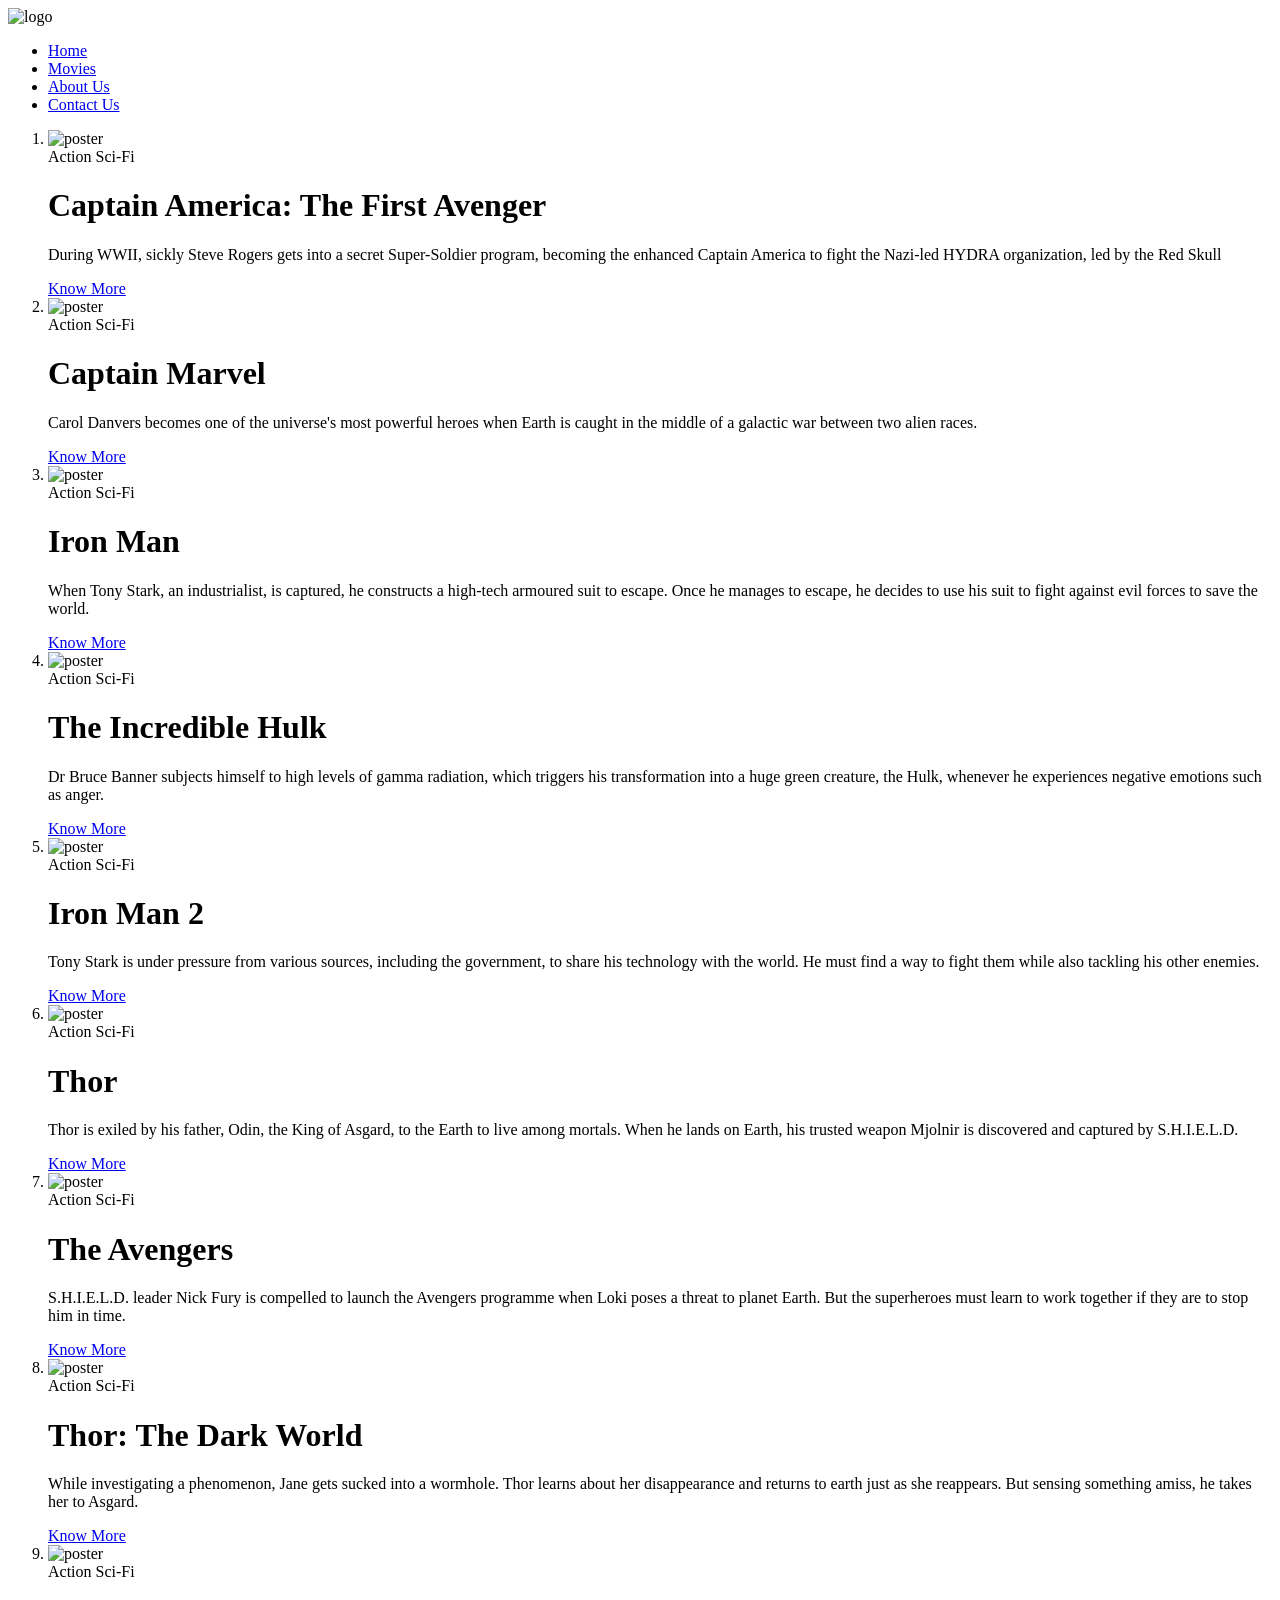
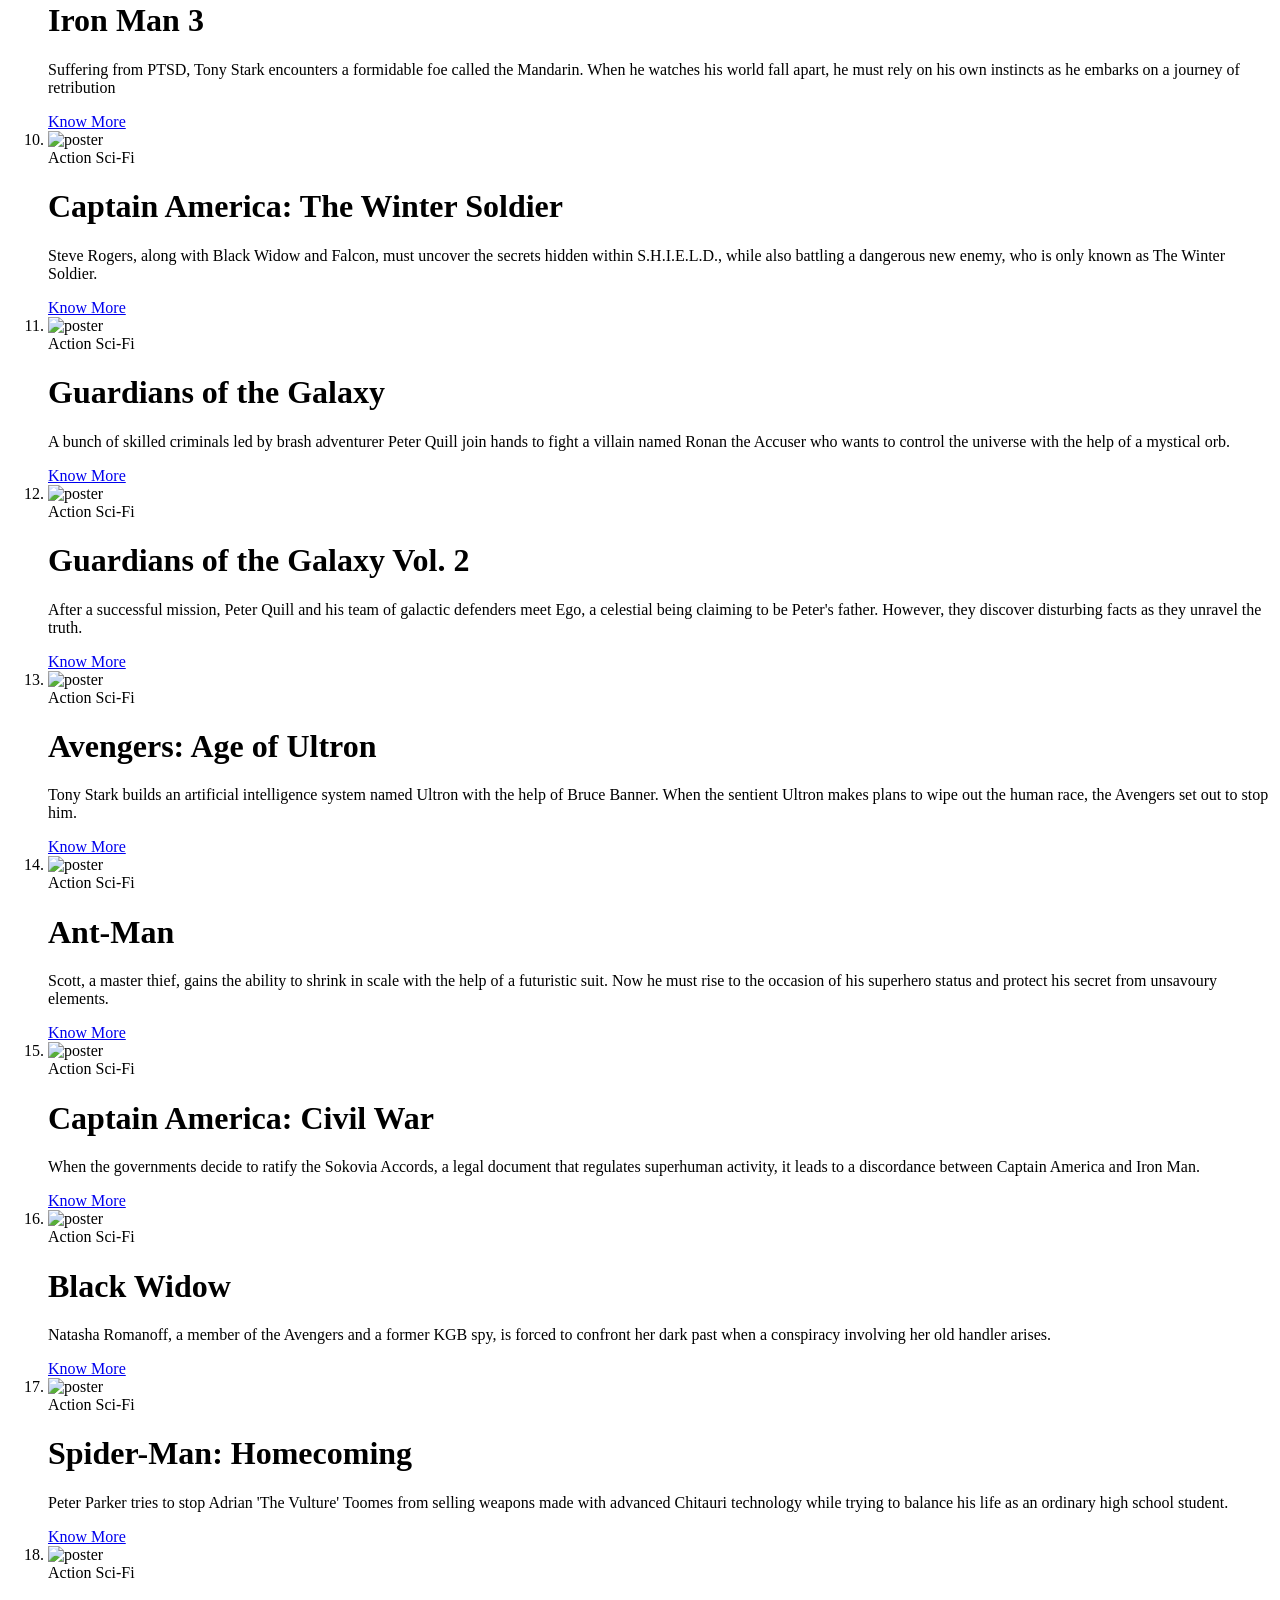
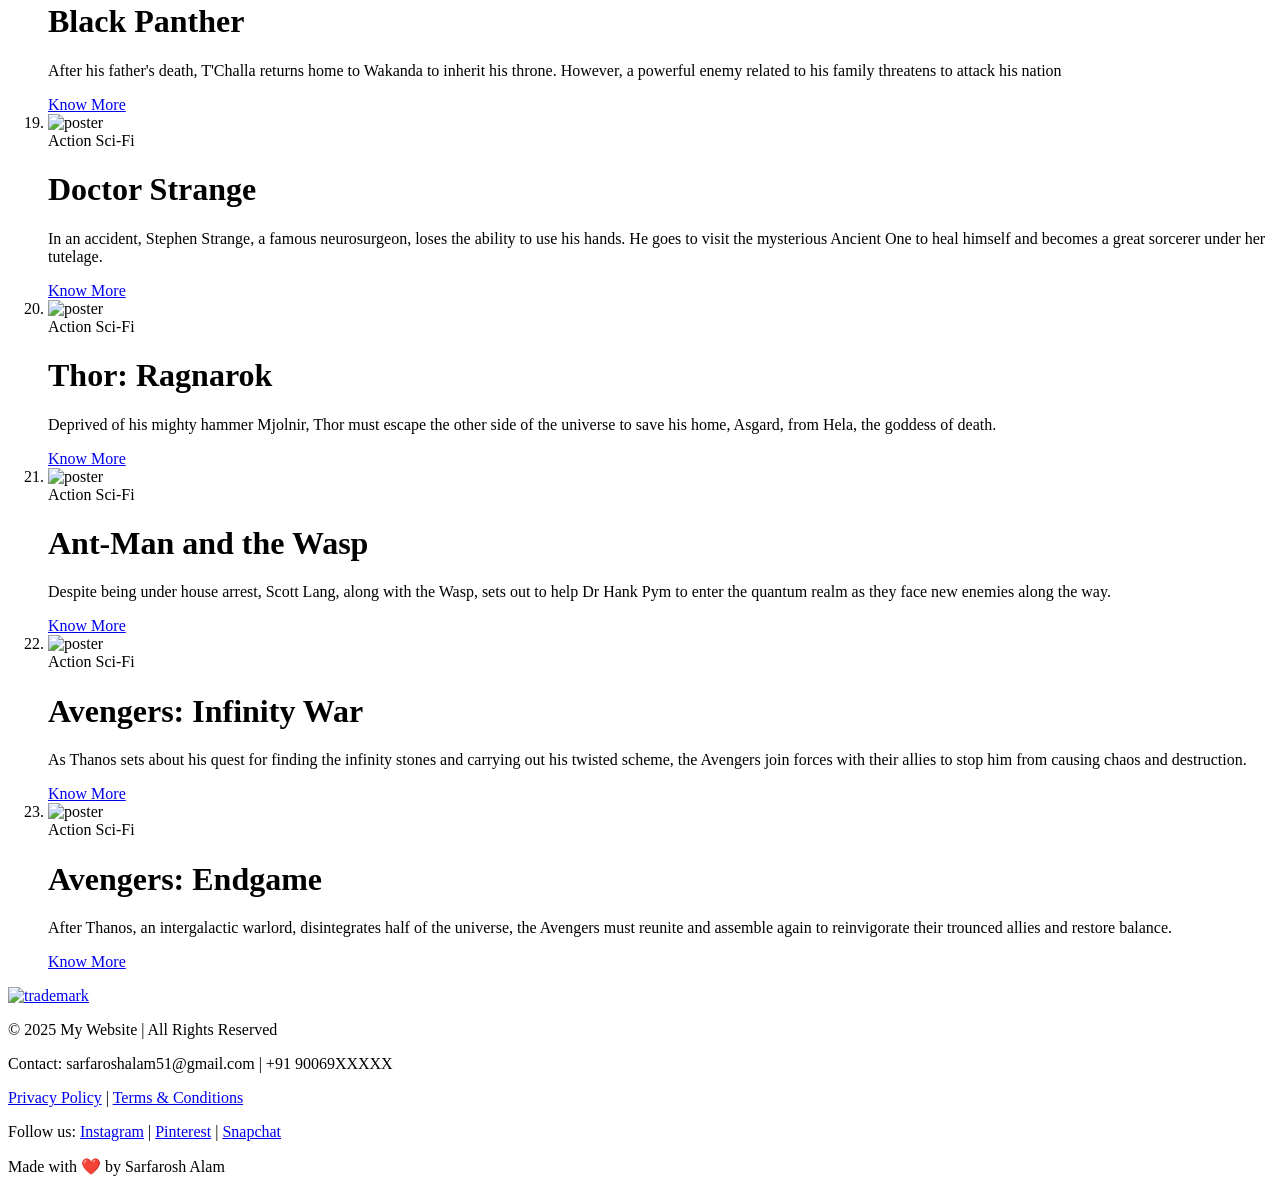
==== index.html @ 00879c80 "Main File" ====
<!DOCTYPE html>
<html lang="en">

<head>
    <meta charset="UTF-8">
    <meta name="viewport" content="width=device-width, initial-scale=1.0">
    <title>Home Page</title>
    <link rel="stylesheet" href="index_style.css">
</head>

<body>
    <header>
        <nav class="nav">
            <div class="logo">
                <img src="https://i.pinimg.com/1200x/da/5e/e3/da5ee3a5cdb7bcb6ed570c694bbe8654.jpg" alt="logo">
            </div>
            <div class="nav">
                <ul>
                    <li><a href="index.html" target="_blank">Home</a></li>
                    <li><a href=".body" target="_blank">Movies</a></li>
                    <li><a href="/" target="_blank">About Us</a></li>
                    <li><a href=".footer" target="_blank">Contact Us</a></li>
                </ul>
            </div>
        </nav>
    </header>
    <main>
        <div class="body">
            <ol>
                <li>
                    <div class="card">
                        <div class="img">
                            <img src="https://encrypted-tbn0.gstatic.com/images?q=tbn:ANd9GcQmR0-uSVhhR-BVP1SduCyG3YedoQ9jMgl8u0VB4z9LtwUY4byOzKy2ioPDVtLH_WxfxOYPkL1CPA4uSHd21jtR9VC_iVbpIcMMt8KR4KQ&s=10"
                                alt="poster">
                        </div>
                        <div class="gener">
                            <span>Action</span>
                            <span>Sci-Fi</span>
                        </div>
                        <h1 class="title">Captain America: The First Avenger</h1>
                        <p class="story">
                            During WWII, sickly Steve Rogers gets into a secret Super-Soldier program, becoming the
                            enhanced Captain America to fight the Nazi-led HYDRA organization, led by the Red Skull
                        </p>
                        <div class="details">
                            <a class="more" href="https://www.imdb.com/title/tt0458339/?ref_=fn_t_1"
                                target="_blank">Know More</a>
                        </div>
                    </div>
                </li>
                <li>
                    <div class="card">
                        <div class="img">
                            <img src="https://encrypted-tbn2.gstatic.com/images?q=tbn:ANd9GcTJN3t6UAP8dV8RkAm8RipJNVrPprJ8tCW5IuRlmQyAIG_zAFNh"
                                alt="poster">
                        </div>
                        <div class="gener">
                            <span>Action</span>
                            <span>Sci-Fi</span>
                        </div>
                        <h1 class="title">Captain Marvel</h1>
                        <p class="story">
                            Carol Danvers becomes one of the universe's most powerful heroes when Earth is caught in the
                            middle of a galactic war between two alien races.
                        </p>
                        <div class="details">
                            <a class="more" href="https://www.imdb.com/title/tt4154664/?ref_=fn_t_1"
                                target="_blank">Know More</a>
                        </div>
                    </div>
                </li>
                <li>
                    <div class="card">
                        <div class="img">
                            <img src="https://encrypted-tbn0.gstatic.com/images?q=tbn:ANd9GcTmj7XKS8uvnPt814M6AlN4ANslfv0vdpjf-jjZKgaRRNND48TY"
                                alt="poster">
                        </div>
                        <div class="gener">
                            <span>Action</span>
                            <span>Sci-Fi</span>
                        </div>
                        <h1 class="title">Iron Man</h1>
                        <p class="story">
                            When Tony Stark, an industrialist, is captured, he constructs a high-tech armoured suit to
                            escape. Once he manages to escape, he decides to use his suit to fight against evil forces
                            to save the world.
                        </p>
                        <div class="details">
                            <a class="more" href="https://www.imdb.com/title/tt0371746/?ref_=fn_t_1"
                                target="_blank">Know More</a>
                        </div>
                    </div>
                </li>
                <li>
                    <div class="card">
                        <div class="img">
                            <img src="https://encrypted-tbn3.gstatic.com/images?q=tbn:ANd9GcQUs45pkjL7WzyrV6-sAaPy5kLPq5BPqZaGr-nqh9J5QGOHNQAo"
                                alt="poster">
                        </div>
                        <div class="gener">
                            <span>Action</span>
                            <span>Sci-Fi</span>
                        </div>
                        <h1 class="title">The Incredible Hulk</h1>
                        <p class="story">
                            Dr Bruce Banner subjects himself to high levels of gamma radiation, which triggers his
                            transformation into a huge green creature, the Hulk, whenever he experiences negative
                            emotions such as anger.
                        </p>
                        <div class="details">
                            <a class="more" href="https://www.imdb.com/title/tt0800080/?ref_=fn_t_1"
                                target="_blank">Know More</a>
                        </div>
                    </div>
                </li>
                <li>
                    <div class="card">
                        <div class="img">
                            <img src="https://resizing.flixster.com/y2qtkJifbvzjXPsZfz8NhB2fWU0=/206x305/v2/https://resizing.flixster.com/-XZAfHZM39UwaGJIFWKAE8fS0ak=/v3/t/assets/p3546118_p_v10_af.jpg"
                                alt="poster">
                        </div>
                        <div class="gener">
                            <span>Action</span>
                            <span>Sci-Fi</span>
                        </div>
                        <h1 class="title">Iron Man 2</h1>
                        <p class="story">
                            Tony Stark is under pressure from various sources, including the government, to share his
                            technology with the world. He must find a way to fight them while also tackling his other
                            enemies.
                        </p>
                        <div class="details">
                            <a class="more"
                                href="https://www.imdb.com/title/tt1228705/?ref_=nv_sr_srsg_0_tt_8_nm_0_in_0_q_iron%2520man%25202"
                                target="_blank">Know More</a>
                        </div>
                    </div>
                </li>
                <li>
                    <div class="card">
                        <div class="img">
                            <img src="https://encrypted-tbn1.gstatic.com/images?q=tbn:ANd9GcR5V69XD4HLqLY0A7zOAZvYKVyxym2pklgn8OcdBA1gsiRWPPwS"
                                alt="poster">
                        </div>
                        <div class="gener">
                            <span>Action</span>
                            <span>Sci-Fi</span>
                        </div>
                        <h1 class="title">Thor</h1>
                        <p class="story">
                            Thor is exiled by his father, Odin, the King of Asgard, to the Earth to live among mortals.
                            When he lands on Earth, his trusted weapon Mjolnir is discovered and captured by
                            S.H.I.E.L.D.
                        </p>
                        <div class="details">
                            <a class="more" href="https://www.imdb.com/title/tt0800369/?ref_=fn_t_1"
                                target="_blank">Know More</a>
                        </div>
                    </div>
                </li>
                <li>
                    <div class="card">
                        <div class="img">
                            <img src="https://encrypted-tbn0.gstatic.com/images?q=tbn:ANd9GcQluFl3GfQDXohBaH-xG3GuRi8T4MDIQPRpCqUGLiE5tXdXbUO0hRFwnshvzg07igEgGg7i&s=10"
                                alt="poster">
                        </div>
                        <div class="gener">
                            <span>Action</span>
                            <span>Sci-Fi</span>
                        </div>
                        <h1 class="title">The Avengers</h1>
                        <p class="story">
                            S.H.I.E.L.D. leader Nick Fury is compelled to launch the Avengers programme when Loki poses
                            a threat to planet Earth. But the superheroes must learn to work together if they are to
                            stop him in time.
                        </p>
                        <div class="details">
                            <a class="more"
                                href="https://www.imdb.com/title/tt0848228/?ref_=nv_sr_srsg_0_tt_8_nm_0_in_0_q_the%2520aveng"
                                target="_blank">Know More</a>
                        </div>
                    </div>
                </li>
                <li>
                    <div class="card">
                        <div class="img">
                            <img src="https://encrypted-tbn2.gstatic.com/images?q=tbn:ANd9GcRoBEltivrgQTF9ykkmODrd-nmL5wC508KsA5TTF3pW5_ezBkyE"
                                alt="poster">
                        </div>
                        <div class="gener">
                            <span>Action</span>
                            <span>Sci-Fi</span>
                        </div>
                        <h1 class="title">Thor: The Dark World</h1>
                        <p class="story">
                            While investigating a phenomenon, Jane gets sucked into a wormhole. Thor learns about her
                            disappearance and returns to earth just as she reappears. But sensing something amiss, he
                            takes her to Asgard.
                        </p>
                        <div class="details">
                            <a class="more"
                                href="https://www.imdb.com/title/tt1981115/?ref_=nv_sr_srsg_0_tt_8_nm_0_in_0_q_thor%2520the%2520dark%2520world%2520"
                                target="_blank">Know More</a>
                        </div>
                    </div>
                </li>
                <li>
                    <div class="card">
                        <div class="img">
                            <img src="https://encrypted-tbn2.gstatic.com/images?q=tbn:ANd9GcRKlil8zxyLdWX_qVBZv4EAnnQUwNSGQo4b7koMRH7KoEWY7J_I"
                                alt="poster">
                        </div>
                        <div class="gener">
                            <span>Action</span>
                            <span>Sci-Fi</span>
                        </div>
                        <h1 class="title">Iron Man 3</h1>
                        <p class="story">
                            Suffering from PTSD, Tony Stark encounters a formidable foe called the Mandarin. When he
                            watches his world fall apart, he must rely on his own instincts as he embarks on a journey
                            of retribution
                        </p>
                        <div class="details">
                            <a class="more"
                                href="https://www.imdb.com/title/tt1300854/?ref_=nv_sr_srsg_0_tt_8_nm_0_in_0_q_iron%2520man%25203"
                                target="_blank">Know More</a>
                        </div>
                    </div>
                </li>
                <li>
                    <div class="card">
                        <div class="img">
                            <img src="https://encrypted-tbn3.gstatic.com/images?q=tbn:ANd9GcS3_h4fl5l7FFJpW1uIEIPzduLOomGEiS_s-tXK42bDy5X8v3k6"
                                alt="poster">
                        </div>
                        <div class="gener">
                            <span>Action</span>
                            <span>Sci-Fi</span>
                        </div>
                        <h1 class="title">Captain America: The Winter Soldier</h1>
                        <p class="story">
                            Steve Rogers, along with Black Widow and Falcon, must uncover the secrets hidden within
                            S.H.I.E.L.D., while also battling a dangerous new enemy, who is only known as The Winter
                            Soldier.
                        </p>
                        <div class="details">
                            <a class="more"
                                href="https://www.imdb.com/title/tt1843866/?ref_=nv_sr_srsg_0_tt_7_nm_1_in_0_q_Captain%2520America%253A%2520The%2520Winter%2520Soldier"
                                target="_blank">Know More</a>
                        </div>
                    </div>
                </li>
                <li>
                    <div class="card">
                        <div class="img">
                            <img src="https://encrypted-tbn0.gstatic.com/images?q=tbn:ANd9GcT176OKTfw1TSCGxyRF778pPNvcUJsbauM8aDnRmiZ571iO3O89"
                                alt="poster">
                        </div>
                        <div class="gener">
                            <span>Action</span>
                            <span>Sci-Fi</span>
                        </div>
                        <h1 class="title">Guardians of the Galaxy</h1>
                        <p class="story">
                            A bunch of skilled criminals led by brash adventurer Peter Quill join hands to fight a
                            villain named Ronan the Accuser who wants to control the universe with the help of a
                            mystical orb.
                        </p>
                        <div class="details">
                            <a class="more"
                                href="https://www.imdb.com/video/vi1441049625/?ref_=vp_nv_sr_srsg_1_tt_8_nm_0_in_0_q_guardians%2520of%2520the%2520galaxy"
                                target="_blank">Know More</a>
                        </div>
                    </div>
                </li>
                <li>
                    <div class="card">
                        <div class="img">
                            <img src="https://encrypted-tbn1.gstatic.com/images?q=tbn:ANd9GcR5TJ1Y62Ys5MRJfsvu5KWAAf9cIswwC5huVmHPPcMFR5CPg9SV"
                                alt="poster">
                        </div>
                        <div class="gener">
                            <span>Action</span>
                            <span>Sci-Fi</span>
                        </div>
                        <h1 class="title">Guardians of the Galaxy Vol. 2</h1>
                        <p class="story">
                            After a successful mission, Peter Quill and his team of galactic defenders meet Ego, a
                            celestial being claiming to be Peter's father. However, they discover disturbing facts as
                            they unravel the truth.
                        </p>
                        <div class="details">
                            <a class="more"
                                href="http://imdb.com/title/tt3896198/?ref_=nv_sr_srsg_0_tt_8_nm_0_in_0_q_Guardians%2520of%2520the%2520Galaxy%2520Vol.%25202"
                                target="_blank">Know More</a>
                        </div>
                    </div>
                </li>
                <li>
                    <div class="card">
                        <div class="img">
                            <img src="https://encrypted-tbn1.gstatic.com/images?q=tbn:ANd9GcTcjJNhEHzeRnplCC31DHMTlX9_YxKkh5YTWAAngLkwYppoG2FX"
                                alt="poster">
                        </div>
                        <div class="gener">
                            <span>Action</span>
                            <span>Sci-Fi</span>
                        </div>
                        <h1 class="title">Avengers: Age of Ultron</h1>
                        <p class="story">
                            Tony Stark builds an artificial intelligence system named Ultron with the help of Bruce
                            Banner. When the sentient Ultron makes plans to wipe out the human race, the Avengers set
                            out to stop him.
                        </p>
                        <div class="details">
                            <a class="more"
                                href="https://www.imdb.com/title/tt2395427/?ref_=nv_sr_srsg_0_tt_8_nm_0_in_0_q_Avengers%253A%2520Age%2520of%2520Ultron"
                                target="_blank">Know More</a>
                        </div>
                    </div>
                </li>
                <li>
                    <div class="card">
                        <div class="img">
                            <img src="https://encrypted-tbn2.gstatic.com/images?q=tbn:ANd9GcSaufuW5D4YCJm5pmaxg-rK-tDXlawcfoBX5zfn2zzGo79oozNB"
                                alt="poster">
                        </div>
                        <div class="gener">
                            <span>Action</span>
                            <span>Sci-Fi</span>
                        </div>
                        <h1 class="title">Ant-Man</h1>
                        <p class="story">
                            Scott, a master thief, gains the ability to shrink in scale with the help of a futuristic
                            suit. Now he must rise to the occasion of his superhero status and protect his secret from
                            unsavoury elements.
                        </p>
                        <div class="details">
                            <a class="more"
                                href="https://www.imdb.com/title/tt0478970/?ref_=nv_sr_srsg_0_tt_7_nm_1_in_0_q_Ant-Man"
                                target="_blank">Know More</a>
                        </div>
                    </div>
                </li>
                <li>
                    <div class="card">
                        <div class="img">
                            <img src="https://encrypted-tbn3.gstatic.com/images?q=tbn:ANd9GcSHy7UYgeSzO7qbkGLSWUXL9HyV0jcxTj2rhmsDIxYt0gYDgOXZ"
                                alt="poster">
                        </div>
                        <div class="gener">
                            <span>Action</span>
                            <span>Sci-Fi</span>
                        </div>
                        <h1 class="title">Captain America: Civil War</h1>
                        <p class="story">
                            When the governments decide to ratify the Sokovia Accords, a legal document that regulates
                            superhuman activity, it leads to a discordance between Captain America and Iron Man.
                        </p>
                        <div class="details">
                            <a class="more"
                                href="https://www.imdb.com/title/tt3498820/?ref_=nv_sr_srsg_0_tt_8_nm_0_in_0_q_Captain%2520America%253A%2520Civil%2520War"
                                target="_blank">Know More</a>
                        </div>
                    </div>
                </li>
                <li>
                    <div class="card">
                        <div class="img">
                            <img src="https://encrypted-tbn1.gstatic.com/images?q=tbn:ANd9GcSBmdUgWZHrTE5bP78kiJiR62ZHXQ4lbLaDCifVZkzezR6K6KhK"
                                alt="poster">
                        </div>
                        <div class="gener">
                            <span>Action</span>
                            <span>Sci-Fi</span>
                        </div>
                        <h1 class="title">Black Widow</h1>
                        <p class="story">
                            Natasha Romanoff, a member of the Avengers and a former KGB spy, is forced to confront her
                            dark past when a conspiracy involving her old handler arises.
                        </p>
                        <div class="details">
                            <a class="more"
                                href="https://www.imdb.com/title/tt3480822/?ref_=nv_sr_srsg_0_tt_8_nm_0_in_0_q_Black%2520Widow"
                                target="_blank">Know More</a>
                        </div>
                    </div>
                </li>
                <li>
                    <div class="card">
                        <div class="img">
                            <img src="https://encrypted-tbn0.gstatic.com/images?q=tbn:ANd9GcTRAui4j_CP5JitmzERck2NTzo3pgk7OWDttnMIAn3EQjAzLUqA"
                                alt="poster">
                        </div>
                        <div class="gener">
                            <span>Action</span>
                            <span>Sci-Fi</span>
                        </div>
                        <h1 class="title">Spider-Man: Homecoming</h1>
                        <p class="story">
                            Peter Parker tries to stop Adrian 'The Vulture' Toomes from selling weapons made with
                            advanced Chitauri technology while trying to balance his life as an ordinary high school
                            student.
                        </p>
                        <div class="details">
                            <a class="more"
                                href="https://www.imdb.com/video/vi4175083801/?ref_=vp_nv_sr_srsg_1_tt_8_nm_0_in_0_q_spider-man%253a%2520homecoming"
                                target="_blank">Know More</a>
                        </div>
                    </div>
                </li>
                <li>
                    <div class="card">
                        <div class="img">
                            <img src="https://encrypted-tbn0.gstatic.com/images?q=tbn:ANd9GcR_4QIAFckt_xyalsTvRHptsM3xTIuGpYjHrVluZIj9k1PyXlNk"
                                alt="poster">
                        </div>
                        <div class="gener">
                            <span>Action</span>
                            <span>Sci-Fi</span>
                        </div>
                        <h1 class="title">Black Panther</h1>
                        <p class="story">
                            After his father's death, T'Challa returns home to Wakanda to inherit his throne. However, a
                            powerful enemy related to his family threatens to attack his nation
                        </p>
                        <div class="details">
                            <a class="more"
                                href="https://www.imdb.com/title/tt1825683/?ref_=nv_sr_srsg_0_tt_7_nm_1_in_0_q_Black%2520Panther"
                                target="_blank">Know More</a>
                        </div>
                    </div>
                </li>
                <li>
                    <div class="card">
                        <div class="img">
                            <img src="https://encrypted-tbn0.gstatic.com/images?q=tbn:ANd9GcQ-TSpra_ikBAnws76-47V0sSvFZrsYrUMaA1FwDxTzGpShcWhl"
                                alt="poster">
                        </div>
                        <div class="gener">
                            <span>Action</span>
                            <span>Sci-Fi</span>
                        </div>
                        <h1 class="title">Doctor Strange</h1>
                        <p class="story">
                            In an accident, Stephen Strange, a famous neurosurgeon, loses the ability to use his hands.
                            He goes to visit the mysterious Ancient One to heal himself and becomes a great sorcerer
                            under her tutelage.
                        </p>
                        <div class="details">
                            <a class="more"
                                href="https://www.imdb.com/video/vi1822209561/?ref_=vp_nv_sr_srsg_1_tt_8_nm_0_in_0_q_doctor%2520strange"
                                target="_blank">Know More</a>
                        </div>
                    </div>
                </li>
                <li>
                    <div class="card">
                        <div class="img">
                            <img src="https://encrypted-tbn0.gstatic.com/images?q=tbn:ANd9GcQLxqoPlQRNbACWCdlB8ZJ7yjAiqsef9Q3MzGoqX2hA_3WNJL05"
                                alt="poster">
                        </div>
                        <div class="gener">
                            <span>Action</span>
                            <span>Sci-Fi</span>
                        </div>
                        <h1 class="title">Thor: Ragnarok</h1>
                        <p class="story">
                            Deprived of his mighty hammer Mjolnir, Thor must escape the other side of the universe to
                            save his home, Asgard, from Hela, the goddess of death.
                        </p>
                        <div class="details">
                            <a class="more" href="https://www.imdb.com/title/tt3501632/?ref_=fn_t_1"
                                target="_blank">Know More</a>
                        </div>
                    </div>
                </li>
                <li>
                    <div class="card">
                        <div class="img">
                            <img src="https://encrypted-tbn2.gstatic.com/images?q=tbn:ANd9GcSE49PXCuZjDJm6kpGXfyX9SNn9muOCXxS5mxEUmClDAt8Of8gU"
                                alt="poster">
                        </div>
                        <div class="gener">
                            <span>Action</span>
                            <span>Sci-Fi</span>
                        </div>
                        <h1 class="title">Ant-Man and the Wasp</h1>
                        <p class="story">
                            Despite being under house arrest, Scott Lang, along with the Wasp, sets out to help Dr Hank
                            Pym to enter the quantum realm as they face new enemies along the way.
                        </p>
                        <div class="details">
                            <a class="more"
                                href="https://www.imdb.com/title/tt5095030/?ref_=nv_sr_srsg_1_tt_6_nm_1_in_0_q_Ant-Man%2520and%2520the%2520Wasp"
                                target="_blank">Know More</a>
                        </div>
                    </div>
                </li>
                <li>
                    <div class="card">
                        <div class="img">
                            <img src="https://m.media-amazon.com/images/M/MV5BMjMxNjY2MDU1OV5BMl5BanBnXkFtZTgwNzY1MTUwNTM@._V1_FMjpg_UX1000_.jpg"
                                alt="poster">
                        </div>
                        <div class="gener">
                            <span>Action</span>
                            <span>Sci-Fi</span>
                        </div>
                        <h1 class="title">Avengers: Infinity War</h1>
                        <p class="story">
                            As Thanos sets about his quest for finding the infinity stones and carrying out his twisted
                            scheme, the Avengers join forces with their allies to stop him from causing chaos and
                            destruction.
                        </p>
                        <div class="details">
                            <a class="more"
                                href="https://www.imdb.com/title/tt4154756/?ref_=nv_sr_srsg_0_tt_8_nm_0_in_0_q_Avengers%253A%2520Infinity%2520War"
                                target="_blank">Know More</a>
                        </div>
                    </div>
                </li>
                <li>
                    <div class="card">
                        <div class="img">
                            <img src="https://encrypted-tbn1.gstatic.com/images?q=tbn:ANd9GcRXef9DJnZiq5az0UnjkmvkQufOQ5MFnF7HATYRUXN913swRuH1"
                                alt="poster">
                        </div>
                        <div class="gener">
                            <span>Action</span>
                            <span>Sci-Fi</span>
                        </div>
                        <h1 class="title">Avengers: Endgame</h1>
                        <p class="story">
                            After Thanos, an intergalactic warlord, disintegrates half of the universe, the Avengers
                            must reunite and assemble again to reinvigorate their trounced allies and restore balance.
                        </p>
                        <div class="details">
                            <a class="more"
                                href="https://www.imdb.com/video/vi2163260441ref_=vp_nv_sr_srsg_1_tt_8_nm_0_in_0_q_avengers%2520end"
                                target="_blank">Know More</a>
                        </div>
                    </div>
                </li>

            </ol>
        </div>
    </main>
    <div class="mark">
        <a href="index.html"><img src="https://1000logos.net/wp-content/uploads/2021/04/Avengers-logo.png"
                alt="trademark"></a>
    </div>
    <footer>
        <div class="foot">
            <p>&copy; 2025 My Website | All Rights Reserved</p>
            <p>Contact: sarfaroshalam51@gmail.com | +91 90069XXXXX </p>
            <p>
                <a href="#">Privacy Policy</a> |
                <a href="#">Terms & Conditions</a>
            </p>
            <p>
                Follow us:
                <a href="https://www.instagram.com/sarfarosh_0/" target="_blank">Instagram</a> |
                <a href="https://in.pinterest.com/sarfarosh0/" target="_blank">Pinterest</a> |
                <a href="https://www.snapchat.com/add/sarfarosh_0?share_id=oSafPWQd2Hs&locale=en-IN"
                    target="_blank">Snapchat</a>
            </p>
            <p>Made with ❤️ by Sarfarosh Alam</p>
        </div>
    </footer>
</body>

</html>
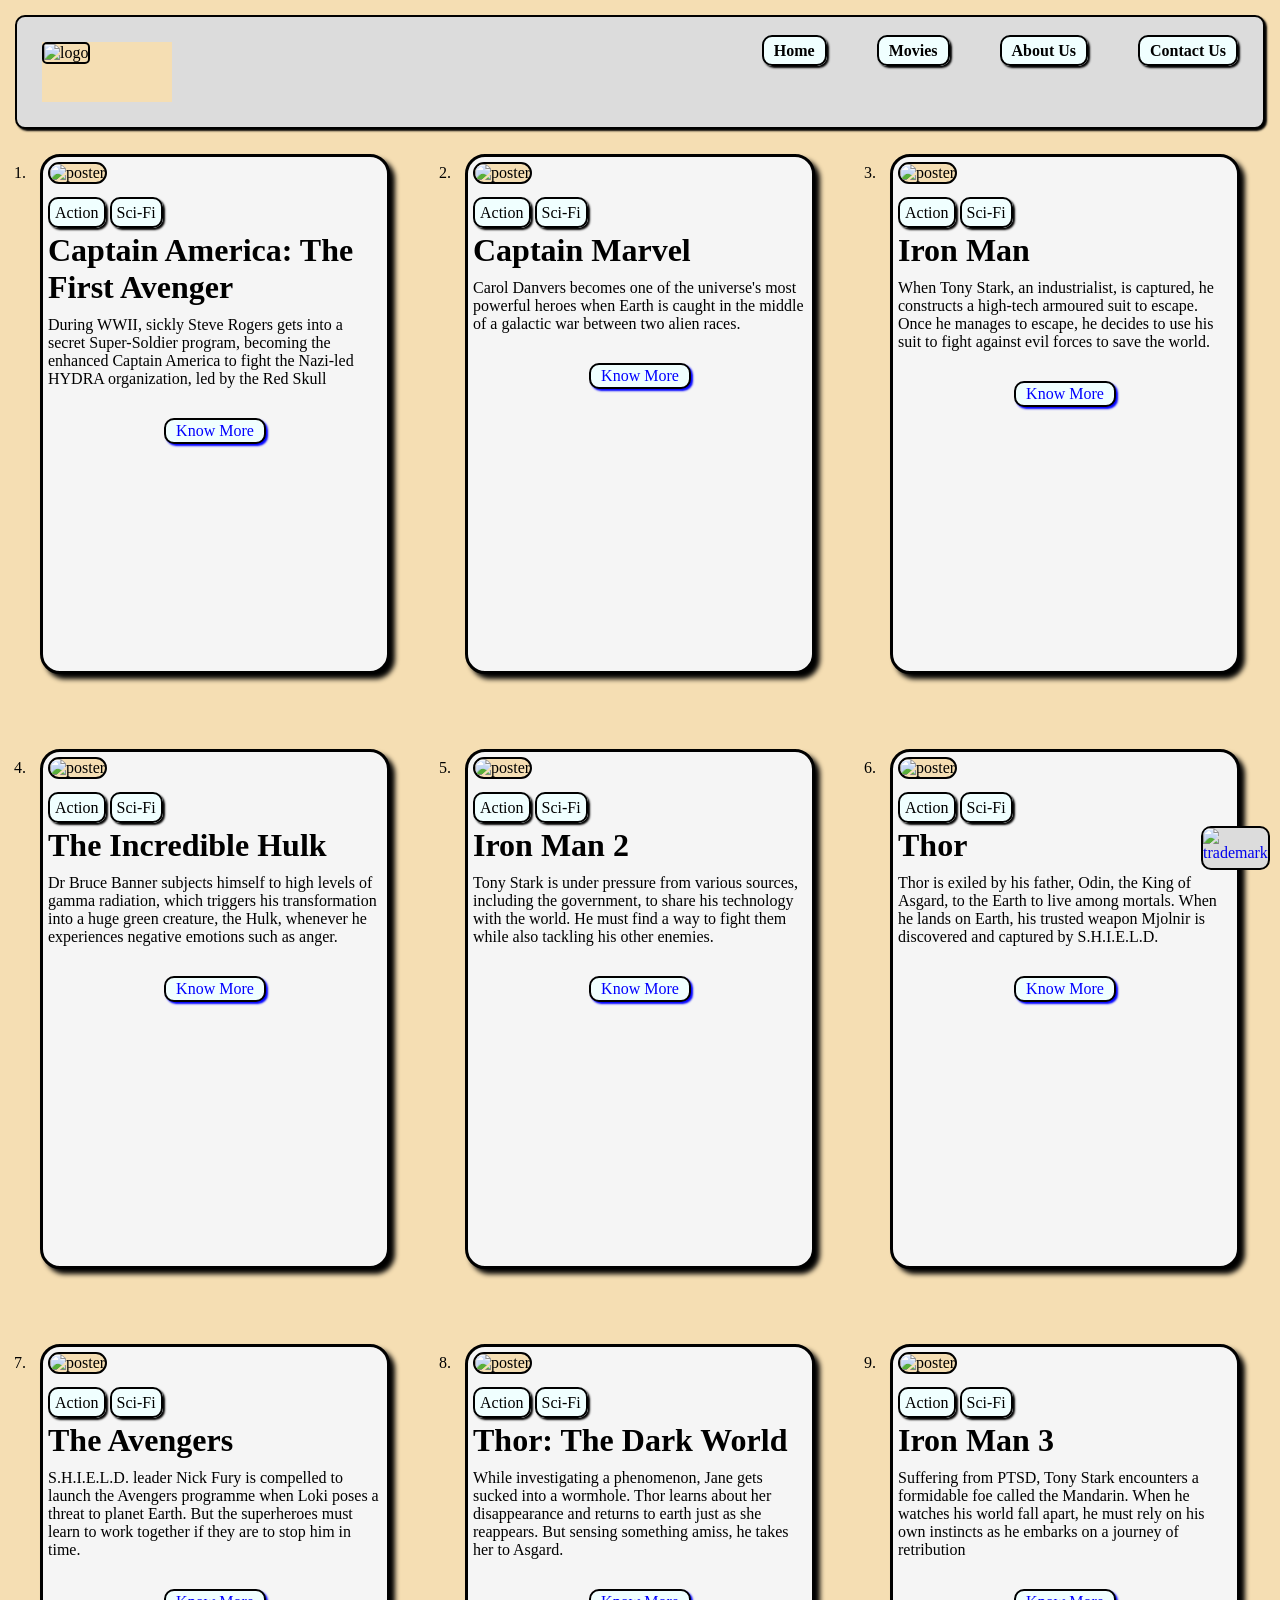
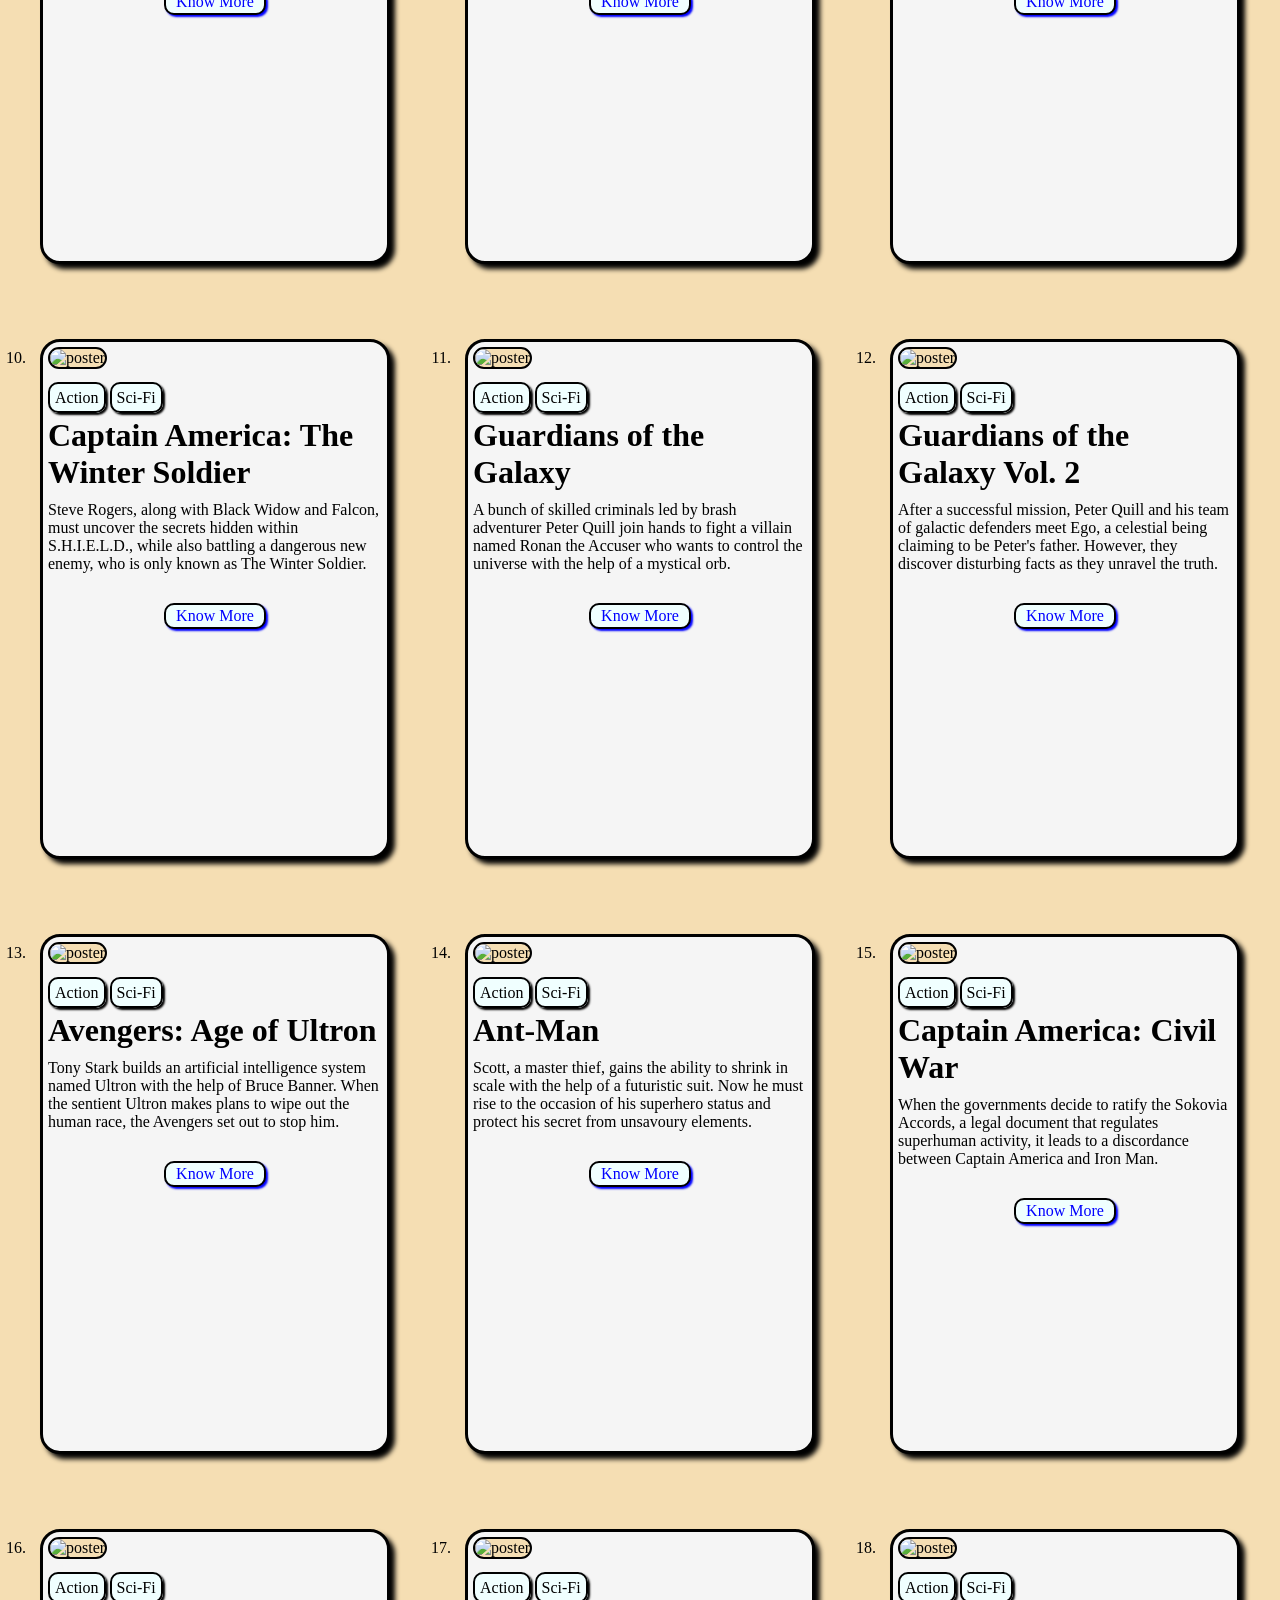
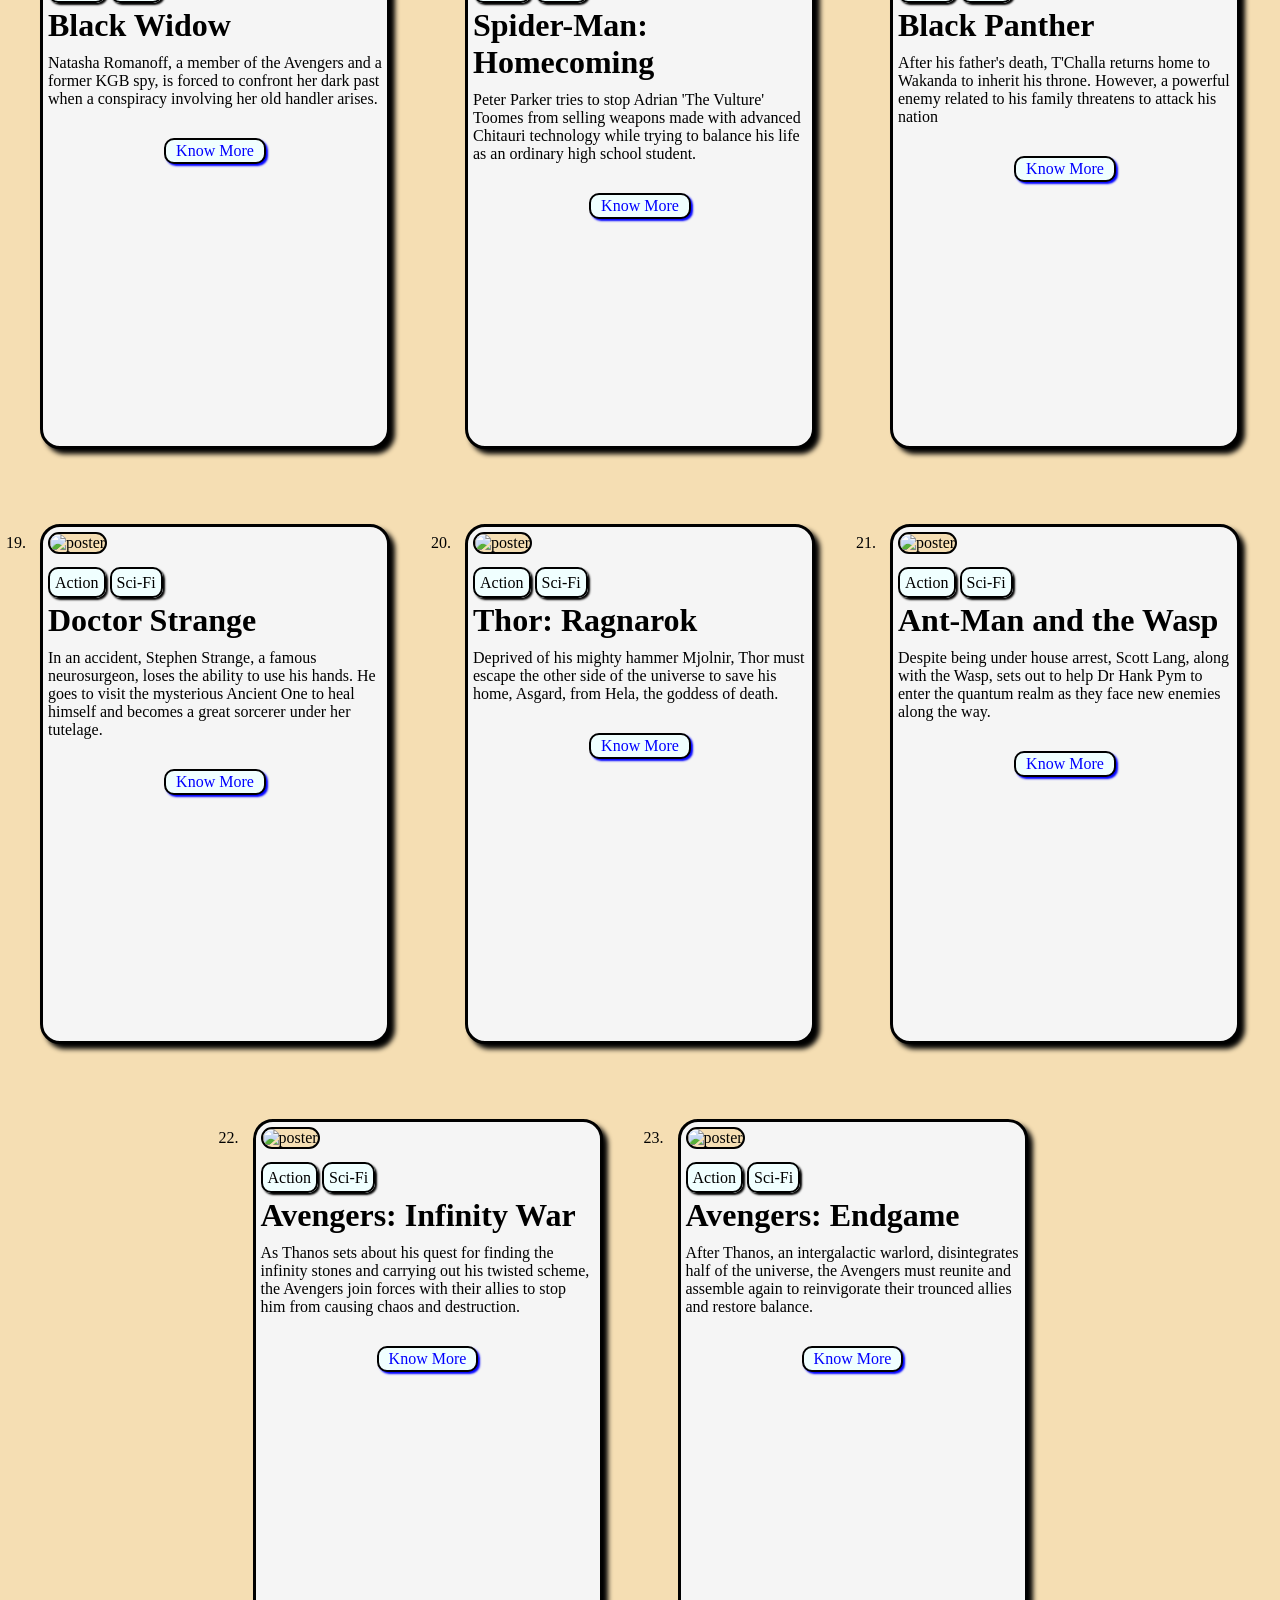
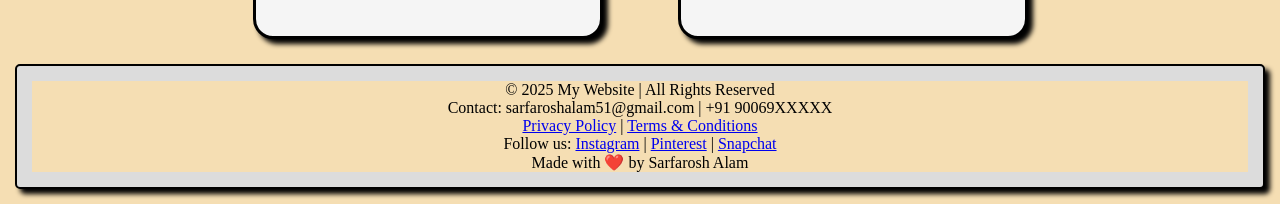
==== commit 26c8cdde: "Main File" ====
--- a/index.html
+++ b/index.html
@@ -5,7 +5,7 @@
     <meta charset="UTF-8">
     <meta name="viewport" content="width=device-width, initial-scale=1.0">
     <title>Home Page</title>
-    <link rel="stylesheet" href="index_style.css">
+    <link rel="stylesheet" href="style.css">
 </head>
 
 <body>
@@ -570,4 +570,4 @@
     </footer>
 </body>
 
-</html>+</html>
--- a/style.css
+++ b/style.css
@@ -0,0 +1,151 @@
+* {
+    margin: 0;
+    padding: 0;
+    background-color: wheat;
+}
+
+nav {
+    padding: 25px;
+    margin: 15px;
+    background-color: gainsboro;
+    border: 2px solid black;
+    border-radius: 10px;
+    box-shadow: 2px 2px 2px;
+    display: flex;
+    justify-content: space-between;
+}
+
+.logo {
+    width: 130px;
+    height: 60px;
+}
+
+.logo img {
+    width: 130px;
+    height: 60px;
+    border: 2px solid black;
+    border-radius: 5px;
+}
+
+.nav ul {
+    background-color: gainsboro;
+    display: flex;
+    justify-content: center;
+    gap: 50px;
+}
+
+.nav,
+.nav ul li {
+    background-color: gainsboro;
+    list-style: none;
+}
+
+.nav ul li a {
+    padding: 5px 10px 5px 10px;
+    text-decoration: none;
+    text-align: center;
+    color: black;
+    font-weight: bolder;
+    background-color: azure;
+    border: 2px solid black;
+    border-radius: 10px;
+    box-sizing: border-box;
+    box-shadow: 2px 2px 2px;
+}
+
+.card {
+    height: 520px;
+    width: 350px;
+    margin: 10px;
+    padding: 5px;
+    background-color: whitesmoke;
+    border: 3px solid black;
+    border-radius: 20px;
+    box-sizing: border-box;
+    box-shadow: 5px 5px 5px;
+}
+
+.img {
+    background-color: whitesmoke;
+}
+
+.img img {
+    margin-bottom: 20px;
+    height: 225px;
+    width: 330px;
+    border: 2px solid black;
+    border-radius: 20px;
+}
+
+.gener {
+    background-color: whitesmoke;
+    margin-bottom: 10px;
+}
+
+.gener span {
+    padding: 5px;
+    background-color: azure;
+    border: 2px solid black;
+    box-shadow: 2px 2px 2px;
+    border-radius: 10px;
+}
+
+.title {
+    background-color: whitesmoke;
+}
+
+.story {
+    margin: 10px 0px 10px 0px;
+    background-color: whitesmoke;
+}
+
+.more {
+    text-decoration: none;
+    margin-top: 20px;
+    padding: 2px 10px 2px 10px;
+    text-align: center;
+    border: 2px solid black;
+    border-radius: 10px;
+    background-color: azure;
+    color: blue;
+    box-shadow: 2px 2px 2px;
+}
+
+.details {
+    display: flex;
+    background-color: whitesmoke;
+    justify-content: center;
+}
+
+.body ol {
+    display: flex;
+    justify-content: center;
+    flex-wrap: wrap;
+    gap: 55px;
+}
+
+
+
+.foot {
+    margin: 15px;
+    padding: 15px;
+    text-align: center;
+
+    border: 2px solid black;
+    background-color: gainsboro;
+    box-shadow: 5px 5px 5px;
+    border-radius: 5px;
+
+}
+
+
+.mark img {
+    height: 40px;
+    width: 65px;
+    border: 2px solid black;
+    background-color: gainsboro;
+    border-radius: 10px;
+    position: fixed;
+    bottom: 30px;
+    right: 10px;
+}
